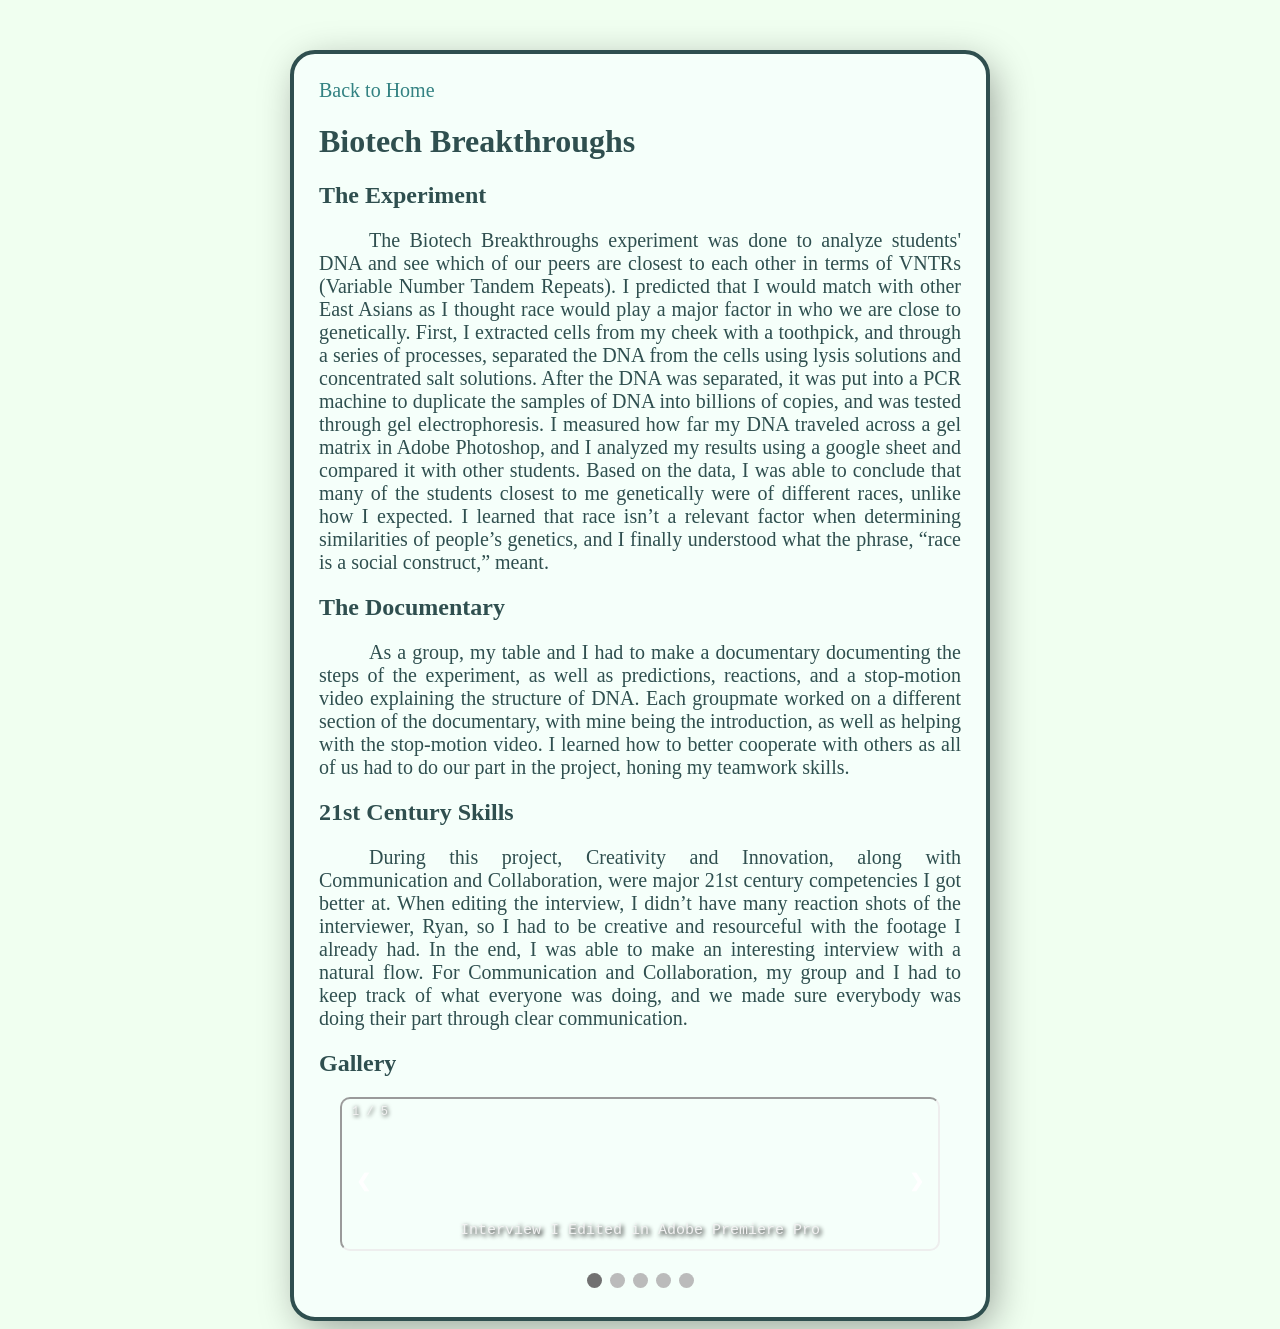
==== BiotechBreakthroughs.html @ 7274259b "Update BiotechBreakthroughs.html" ====
<!DOCTYPE html>
<!--
    Anything you put in between the double-dash arrow symbols shown around
    this block of text is designated a 'comment' intended for human coders
    and ignored by the computer. The top "<!DOCTYPE html>" line of code 
    declares that this text file is to be interpreted as HTML code.
-->

<html lang=en>
<!--
    This opening tag marks the start of the html code.  Everything below
    until the </html> closing tag is part of this element. "lang" is an
    attribute defining the language of the website. The value "en" 
    indicates this site is written in English. We indent the content
    inside an element to make it easier for people to read and understand.
-->

    <head>
    <!--Code *about* the website, NOT displayed in the browser window.-->

        <meta charset="UTF-8"> <!--Sets site to use standard characters.-->

        <meta name="viewport" content="width=device-width, initial-scale=1.0">
        <!-- Sizes your site to the visitor's screen size -->

        <meta name="author" content="Kenneth Saito">
        <!--
            Some tags like "meta" are self-closing. They have "attributes" 
            but no inner content and they don't need or use a closing tag.
        -->

        <title>Biotech Breakthroughs</title>
        <!--The 'title' is what's displayed in the browser tab.-->

        <link rel="stylesheet" href="/style.css">
        <!--
            HTML (HyperText Markup Language) code is for the website 
            content. CSS (Cascading Style Sheets) code is for the website 
            style. The line above tells the browser the file location and 
            file name to find this code that you'll write/edit there.
        -->

        <link rel="icon" type="image/png" href="/images/clarence.png">
        <!--
            If you made/found a favicon, export/name it exactly favicon.png
            and upload to the top level of your repo, then this line of
            code will use it as your site icon in the browser tab.
        -->

    </head>

    <body> <!--Everything to be displayed in the browser window.-->
          <div class="frame">       <!--example headings, paragraphs, lists-->
            <a class="bart" href="/">Back to Home</a>
            <h1>Biotech Breakthroughs</h1>
            <h2>The Experiment</h2>
            <p class="paragraphs">The Biotech Breakthroughs experiment was done to analyze students' DNA and see which of our peers are closest to each other in terms of VNTRs (Variable Number Tandem Repeats). I predicted that I would match with other East Asians as I thought race would play a major factor in who we are close to genetically. First, I extracted cells from my cheek with a toothpick, and through a series of processes, separated the DNA from the cells using lysis solutions and concentrated salt solutions. After the DNA was separated, it was put into a PCR machine to duplicate the samples of DNA into billions of copies, and was tested through gel electrophoresis. I measured how far my DNA traveled across a gel matrix in Adobe Photoshop, and I analyzed my results using a google sheet and compared it with other students. Based on the data, I was able to conclude that many of the students closest to me genetically were of different races, unlike how I expected. I learned that race isn’t a relevant factor when determining similarities of people’s genetics, and I finally understood what the phrase, “race is a social construct,” meant.</p>
            <h2>The Documentary</h2>
            <p class="paragraphs">As a group, my table and I had to make a documentary documenting the steps of the experiment, as well as predictions, reactions, and a stop-motion video explaining the structure of DNA. Each groupmate worked on a different section of the documentary, with mine being the introduction, as well as helping with the stop-motion video. I learned how to better cooperate with others as all of us had to do our part in the project, honing my teamwork skills.</p>
            <h2>21st Century Skills</h2>
            <p class="paragraphs">During this project, Creativity and Innovation, along with Communication and Collaboration, were major 21st century competencies I got better at. When editing the interview, I didn’t have many reaction shots of the interviewer, Ryan, so I had to be creative and resourceful with the footage I already had. In the end, I was able to make an interesting interview with a natural flow. For Communication and Collaboration, my group and I had to keep track of what everyone was doing, and we made sure everybody was doing their part through clear communication.</p>
              
            <!--example video (or other content from another webpage)-->
              <h2>Gallery</h2>
              <div class="slideshow-container">

                <div class="mySlides fade">
                  <div class="numbertext">1 / 5</div>
                  <iframe src="https://drive.google.com/file/d/1oLkWVVY5AMENm8ufXgdxglnfMs-rhOXS/preview" style="width:100%" allowfullscreen></iframe>
                  <div class="text">Interview I Edited in Adobe Premiere Pro</div>
                </div>

                <div class="mySlides fade">
                  <div class="numbertext">2 / 5</div>
                  <iframe src="https://drive.google.com/file/d/1yt2F1rpWZUDbcYsVgUsIU25ahQHE9L32/preview" style="width:100%" allowfullscreen></iframe>
                  <div class="text">Putting Tip on Pipette</div>
                </div>
                
                <div class="mySlides fade">
                  <div class="numbertext">3 / 5</div>
                  <img src="images/pcr.webp" alt="PCR machine" style="width:100%">
                  <div class="text">PCR Machine</div>
                </div>
                
                <div class="mySlides fade">
                  <div class="numbertext">4 / 5</div>
                  <img src="images/gel.webp" alt="Gel Electrophoresis" style="width:100%">
                  <div class="text">Results of Gel Electrophoresis</div>
                </div>

                <div class="mySlides fade">
                  <div class="numbertext">5 / 5</div>
                  <img src="images/sheet.webp" alt="Google Sheet with data of results" style="width:100%">
                  <div class="text">Google Sheet with My Data of Results</div>
                </div>
                
                <a class="prev" onclick="plusSlides(-1)">❮</a>
                <a class="next" onclick="plusSlides(1)">❯</a>
                
                </div>
                <br>
                
                <div style="text-align:center">
                  <span class="dot" onclick="currentSlide(1)"></span> 
                  <span class="dot" onclick="currentSlide(2)"></span> 
                  <span class="dot" onclick="currentSlide(3)"></span> 
                  <span class="dot" onclick="currentSlide(4)"></span> 
                  <span class="dot" onclick="currentSlide(5)"></span> 
                </div>
                
                <script>
                let slideIndex = 1;
                showSlides(slideIndex);
                
                function plusSlides(n) {
                  showSlides(slideIndex += n);
                }
                
                function currentSlide(n) {
                  showSlides(slideIndex = n);
                }
                
                function showSlides(n) {
                  let i;
                  let slides = document.getElementsByClassName("mySlides");
                  let dots = document.getElementsByClassName("dot");
                  if (n > slides.length) {slideIndex = 1}    
                  if (n < 1) {slideIndex = slides.length}
                  for (i = 0; i < slides.length; i++) {
                    slides[i].style.display = "none";  
                  }
                  for (i = 0; i < dots.length; i++) {
                    dots[i].className = dots[i].className.replace(" active", "");
                  }
                  slides[slideIndex-1].style.display = "block";  
                  dots[slideIndex-1].className += " active";
                }
                </script>
            <!-- replace FILE_ID in the example link above with
                 exact text from your actual video's share link -->

            <!--example links-->
            </div>   

    </body>
</html>
---- style.css ----
body {
  Color: #2F4F4F;
  background-color: HoneyDew; 
  font-family: "Georgia", Times, serif;
}

p.paragraphs {
  font-size: 20px;
  text-indent: 50px;
  text-align: justify;
}

a.bart {
  font-size: 20px;
  text-indent: 0px;
}

p.links {
  font-size: 21px;
  text-indent: 0px;
  display: inline;
  text-align: justify;
}

ul {
  font-size: 20px;
}

div.frame {
  background-color: MintCream;
  padding: 25px;
  max-width: 700px;
  margin-top: 50px;
  margin-left: auto;
  margin-right: auto;
  border-radius: 25px;
  border: 4px solid #2F4F4F;
  box-shadow: 6px 10px 40px -5px rgba(0, 0, 0, 0.4);
}

a:link {
  color: #338282;
  background-color: transparent;
  text-decoration: none;
}
a:visited {
  color: #338282;
  background-color: transparent;
  text-decoration: none;
}
a:hover {
  color: #2F4F4F;
  background-color: transparent;
  text-decoration: underline;
}
a:active {
  color: #8FBC8F;
  background-color: transparent;
  text-decoration: underline;
}

div.scroll-container {
  background-color: MintCream;
  overflow: auto;
  white-space: nowrap;
  border-radius: 10px;
}

img {
  border-radius: 10px;
}

iframe {
  border-radius: 10px;
}

/* the slide show */

* {box-sizing: border-box}
.mySlides {display: none}
img {vertical-align: middle;}

/* slideshow container */
.slideshow-container {
  max-width: 600px;
  position: relative;
  margin: auto;
}

/* buttons */
.prev, .next {
  cursor: pointer;
  position: absolute;
  top: 50%;
  width: auto;
  padding: 16px;
  margin-top: -22px;
  color: white;
  font-weight: bold;
  font-size: 18px;
  transition: 0.6s ease;
  border-radius: 0 15px 15px 0;
  user-select: none;
}

/* position */
.next {
  right: 0;
  border-radius: 7px 0 0 7px;
}

/* hover */
.prev:hover, .next:hover {
  background-color: rgba(0,0,0,0.3);
}

/* caption */
.text {
  color: #f2f2f2;
  font-size: 15px;
  padding: 8px 12px;
  position: absolute;
  bottom: 8px;
  width: 100%;
  text-align: center;
  font-family: "Lucida Console", "Courier New", monospace;
  text-shadow: 2px 2px 4px #000000;
}

/* number */
.numbertext {
  color: #f2f2f2;
  font-size: 12px;
  padding: 8px 12px;
  position: absolute;
  top: 0;
  font-family: "Lucida Console", "Courier New", monospace;
  text-shadow: 1px 1px 4px #000000;
}

/* dots */
.dot {
  cursor: pointer;
  height: 15px;
  width: 15px;
  margin: 0 2px;
  background-color: #bbb;
  border-radius: 50%;
  display: inline-block;
  transition: background-color 0.6s ease;
}

.active, .dot:hover {
  background-color: #717171;
}

/* transition */
.fade {
  animation-name: fade;
  animation-duration: 1.5s;
}

@keyframes fade {
  from {opacity: .4} 
  to {opacity: 1}
}

/* On smaller screens, decrease text size */
@media only screen and (max-width: 300px) {
  .prev, .next,.text {font-size: 11px}
}
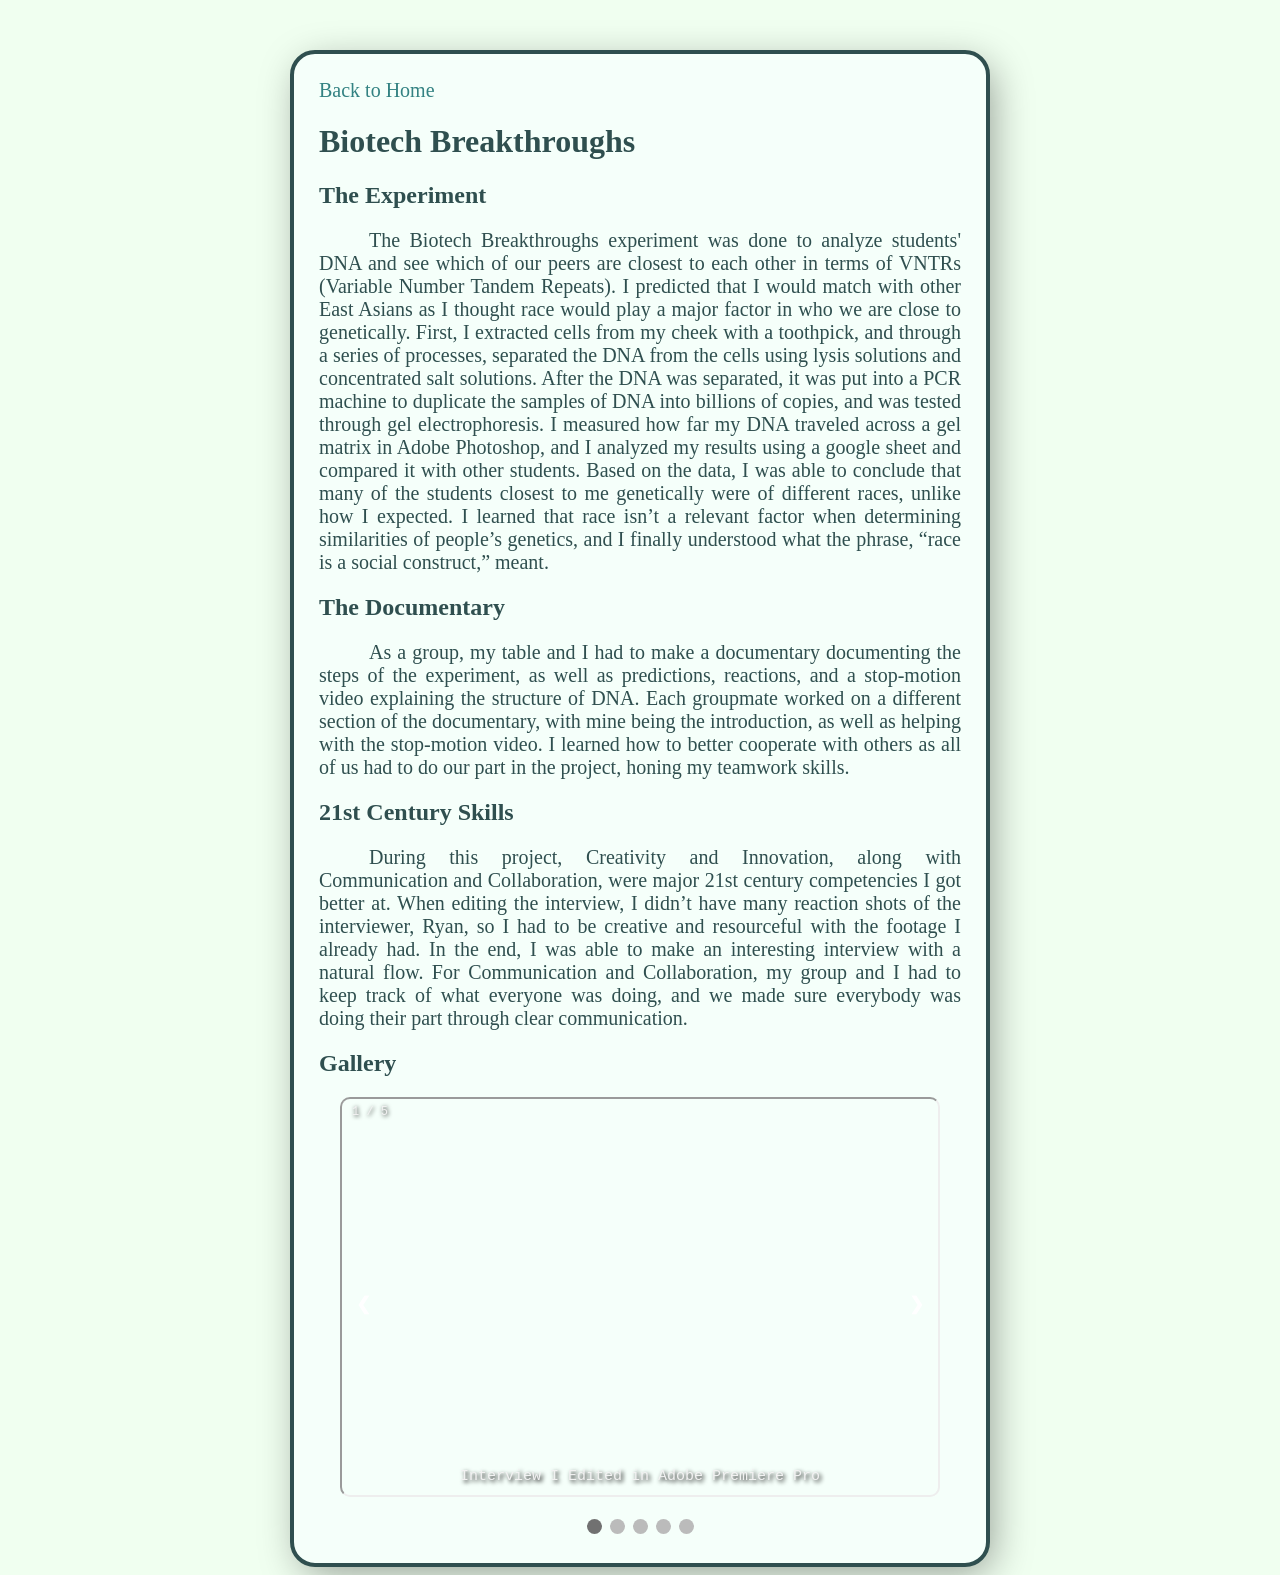
==== commit 447b2ffd: "Update BiotechBreakthroughs.html" ====
--- a/BiotechBreakthroughs.html
+++ b/BiotechBreakthroughs.html
@@ -66,31 +66,31 @@
 
                 <div class="mySlides fade">
                   <div class="numbertext">1 / 5</div>
-                  <iframe src="https://drive.google.com/file/d/1oLkWVVY5AMENm8ufXgdxglnfMs-rhOXS/preview" style="width:100%" allowfullscreen></iframe>
+                  <iframe src="https://drive.google.com/file/d/1oLkWVVY5AMENm8ufXgdxglnfMs-rhOXS/preview" style="width:100%" height=400px allowfullscreen></iframe>
                   <div class="text">Interview I Edited in Adobe Premiere Pro</div>
                 </div>
 
                 <div class="mySlides fade">
                   <div class="numbertext">2 / 5</div>
-                  <iframe src="https://drive.google.com/file/d/1yt2F1rpWZUDbcYsVgUsIU25ahQHE9L32/preview" style="width:100%" allowfullscreen></iframe>
+                  <iframe src="https://drive.google.com/file/d/1yt2F1rpWZUDbcYsVgUsIU25ahQHE9L32/preview" style="width:100%" height=400px allowfullscreen></iframe>
                   <div class="text">Putting Tip on Pipette</div>
                 </div>
                 
                 <div class="mySlides fade">
                   <div class="numbertext">3 / 5</div>
-                  <img src="images/pcr.webp" alt="PCR machine" style="width:100%">
+                  <img src="images/pcr.webp" alt="PCR machine" style="width:100%" height=400px>
                   <div class="text">PCR Machine</div>
                 </div>
                 
                 <div class="mySlides fade">
                   <div class="numbertext">4 / 5</div>
-                  <img src="images/gel.webp" alt="Gel Electrophoresis" style="width:100%">
+                  <img src="images/gel.webp" alt="Gel Electrophoresis" style="width:100%" height=400px>
                   <div class="text">Results of Gel Electrophoresis</div>
                 </div>
 
                 <div class="mySlides fade">
                   <div class="numbertext">5 / 5</div>
-                  <img src="images/sheet.webp" alt="Google Sheet with data of results" style="width:100%">
+                  <img src="images/sheet.webp" alt="Google Sheet with data of results" style="width:100%" height=400px>
                   <div class="text">Google Sheet with My Data of Results</div>
                 </div>
                 
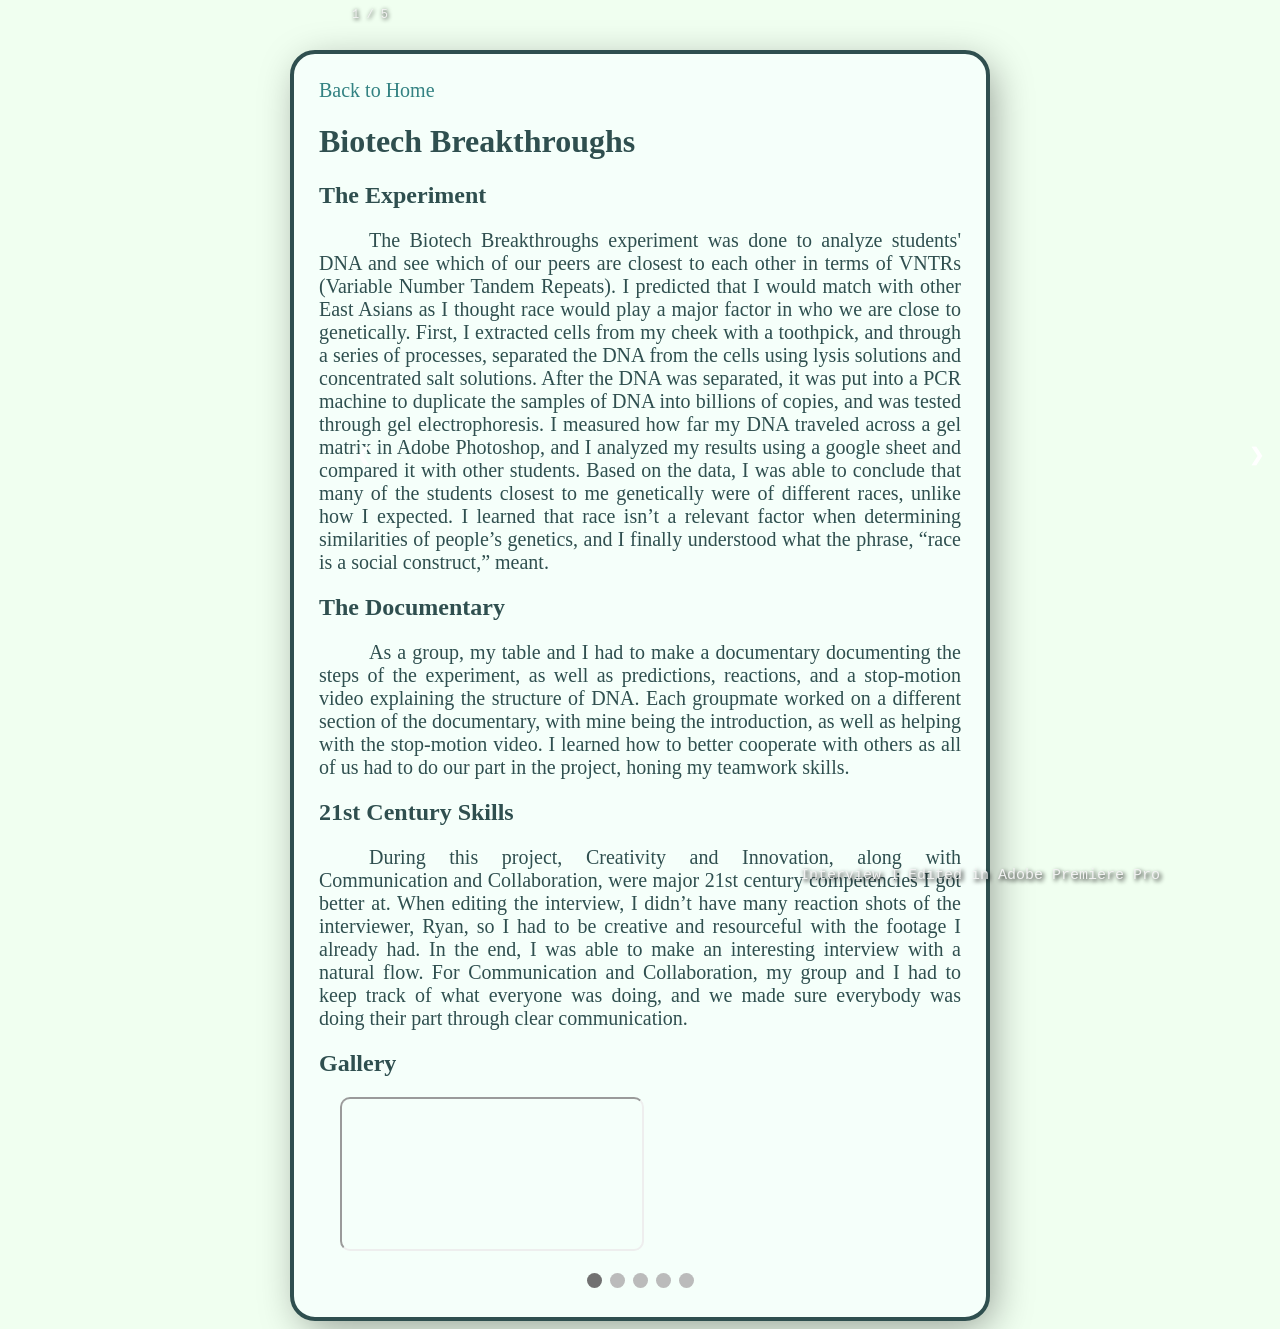
==== commit 17724709: "Update BiotechBreakthroughs.html" ====
--- a/BiotechBreakthroughs.html
+++ b/BiotechBreakthroughs.html
@@ -66,31 +66,31 @@
 
                 <div class="mySlides fade">
                   <div class="numbertext">1 / 5</div>
-                  <iframe src="https://drive.google.com/file/d/1oLkWVVY5AMENm8ufXgdxglnfMs-rhOXS/preview" style="width:100%" height=400px allowfullscreen></iframe>
+                  <iframe src="https://drive.google.com/file/d/1oLkWVVY5AMENm8ufXgdxglnfMs-rhOXS/preview" style="width:100% height:100%" allowfullscreen></iframe>
                   <div class="text">Interview I Edited in Adobe Premiere Pro</div>
                 </div>
 
                 <div class="mySlides fade">
                   <div class="numbertext">2 / 5</div>
-                  <iframe src="https://drive.google.com/file/d/1yt2F1rpWZUDbcYsVgUsIU25ahQHE9L32/preview" style="width:100%" height=400px allowfullscreen></iframe>
+                  <iframe src="https://drive.google.com/file/d/1yt2F1rpWZUDbcYsVgUsIU25ahQHE9L32/preview" style="width:100%" height=20px allowfullscreen></iframe>
                   <div class="text">Putting Tip on Pipette</div>
                 </div>
                 
                 <div class="mySlides fade">
                   <div class="numbertext">3 / 5</div>
-                  <img src="images/pcr.webp" alt="PCR machine" style="width:100%" height=400px>
+                  <img src="images/pcr.webp" alt="PCR machine" style="width:100% height:100%">
                   <div class="text">PCR Machine</div>
                 </div>
                 
                 <div class="mySlides fade">
                   <div class="numbertext">4 / 5</div>
-                  <img src="images/gel.webp" alt="Gel Electrophoresis" style="width:100%" height=400px>
+                  <img src="images/gel.webp" alt="Gel Electrophoresis" style="width:100% height:100%">
                   <div class="text">Results of Gel Electrophoresis</div>
                 </div>
 
                 <div class="mySlides fade">
                   <div class="numbertext">5 / 5</div>
-                  <img src="images/sheet.webp" alt="Google Sheet with data of results" style="width:100%" height=400px>
+                  <img src="images/sheet.webp" alt="Google Sheet with data of results" style="width:100% height:100%">
                   <div class="text">Google Sheet with My Data of Results</div>
                 </div>
                 
--- a/style.css
+++ b/style.css
@@ -83,6 +83,7 @@
 /* slideshow container */
 .slideshow-container {
   max-width: 600px;
+  max-height: 400px
   position: relative;
   margin: auto;
 }
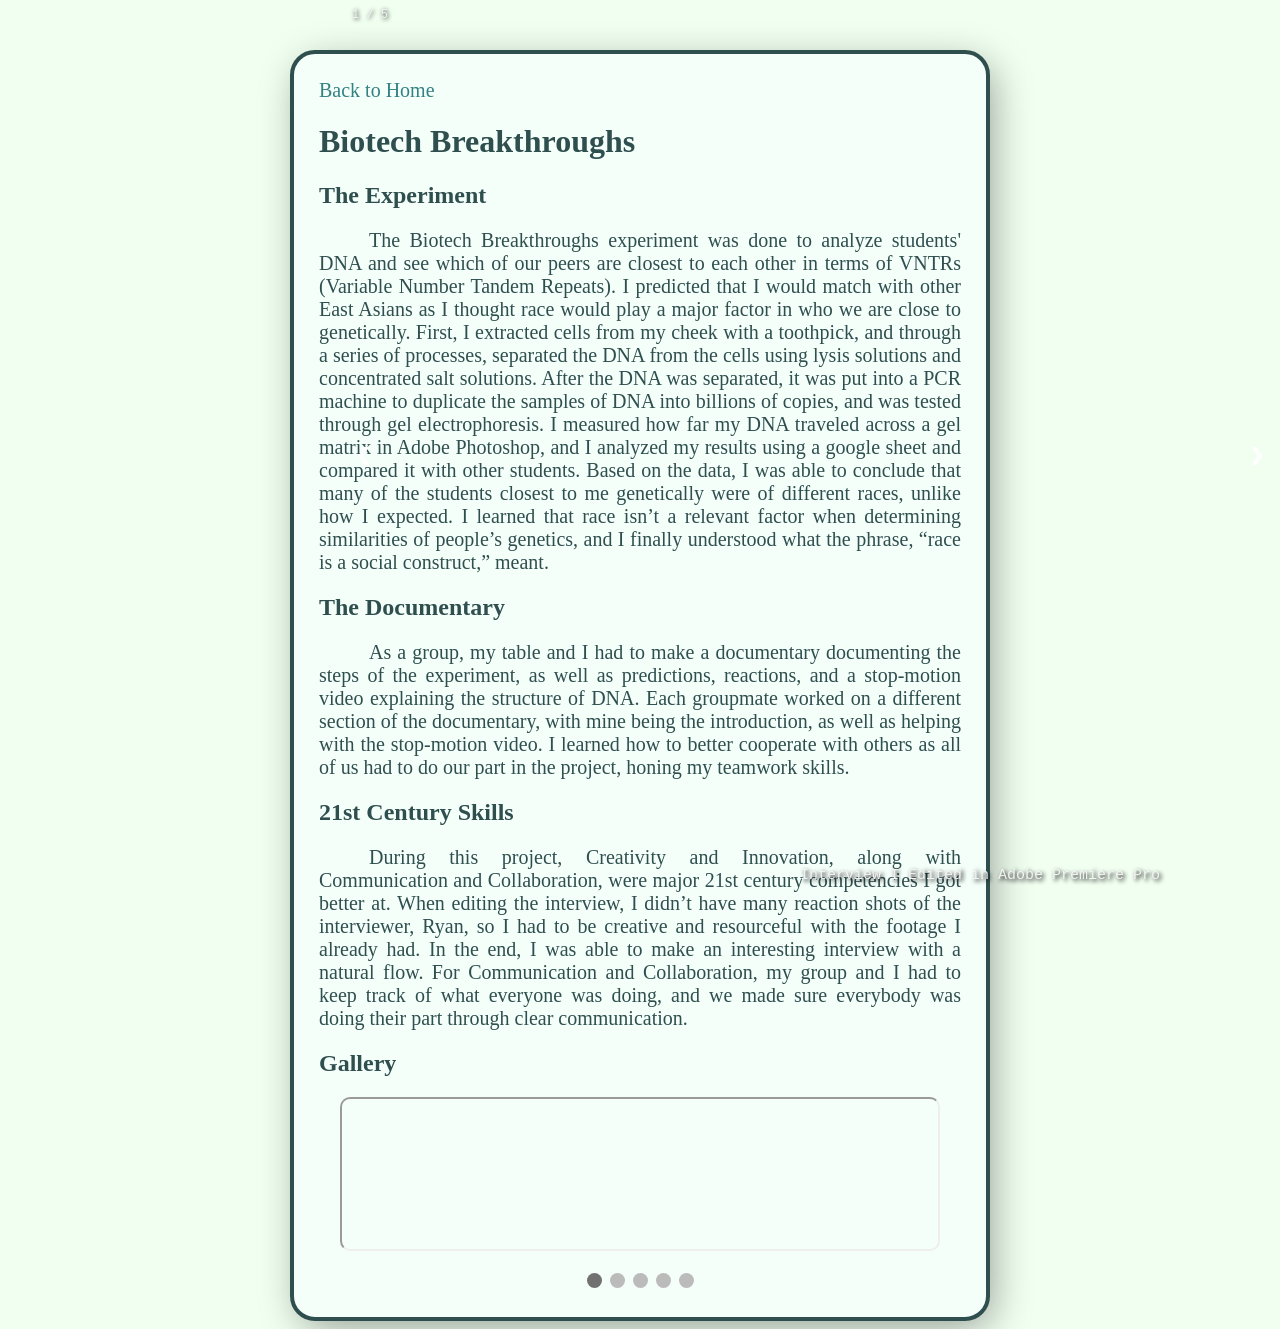
==== commit 2e1c35ec: "Update BiotechBreakthroughs.html" ====
--- a/BiotechBreakthroughs.html
+++ b/BiotechBreakthroughs.html
@@ -66,31 +66,31 @@
 
                 <div class="mySlides fade">
                   <div class="numbertext">1 / 5</div>
-                  <iframe src="https://drive.google.com/file/d/1oLkWVVY5AMENm8ufXgdxglnfMs-rhOXS/preview" style="width:100% height:100%" allowfullscreen></iframe>
+                  <iframe src="https://drive.google.com/file/d/1oLkWVVY5AMENm8ufXgdxglnfMs-rhOXS/preview" style="width:100%" style="height:100%" allowfullscreen></iframe>
                   <div class="text">Interview I Edited in Adobe Premiere Pro</div>
                 </div>
 
                 <div class="mySlides fade">
                   <div class="numbertext">2 / 5</div>
-                  <iframe src="https://drive.google.com/file/d/1yt2F1rpWZUDbcYsVgUsIU25ahQHE9L32/preview" style="width:100%" height=20px allowfullscreen></iframe>
+                  <iframe src="https://drive.google.com/file/d/1yt2F1rpWZUDbcYsVgUsIU25ahQHE9L32/preview" style="width:100%" style="height:100%" allowfullscreen></iframe>
                   <div class="text">Putting Tip on Pipette</div>
                 </div>
                 
                 <div class="mySlides fade">
                   <div class="numbertext">3 / 5</div>
-                  <img src="images/pcr.webp" alt="PCR machine" style="width:100% height:100%">
+                  <img src="images/pcr.webp" alt="PCR machine" style="width:100%" style="height:100%">
                   <div class="text">PCR Machine</div>
                 </div>
                 
                 <div class="mySlides fade">
                   <div class="numbertext">4 / 5</div>
-                  <img src="images/gel.webp" alt="Gel Electrophoresis" style="width:100% height:100%">
+                  <img src="images/gel.webp" alt="Gel Electrophoresis" style="width:100%" style="height:100%">
                   <div class="text">Results of Gel Electrophoresis</div>
                 </div>
 
                 <div class="mySlides fade">
                   <div class="numbertext">5 / 5</div>
-                  <img src="images/sheet.webp" alt="Google Sheet with data of results" style="width:100% height:100%">
+                  <img src="images/sheet.webp" alt="Google Sheet with data of results" style="width:100%" style="height:100%">
                   <div class="text">Google Sheet with My Data of Results</div>
                 </div>
                 
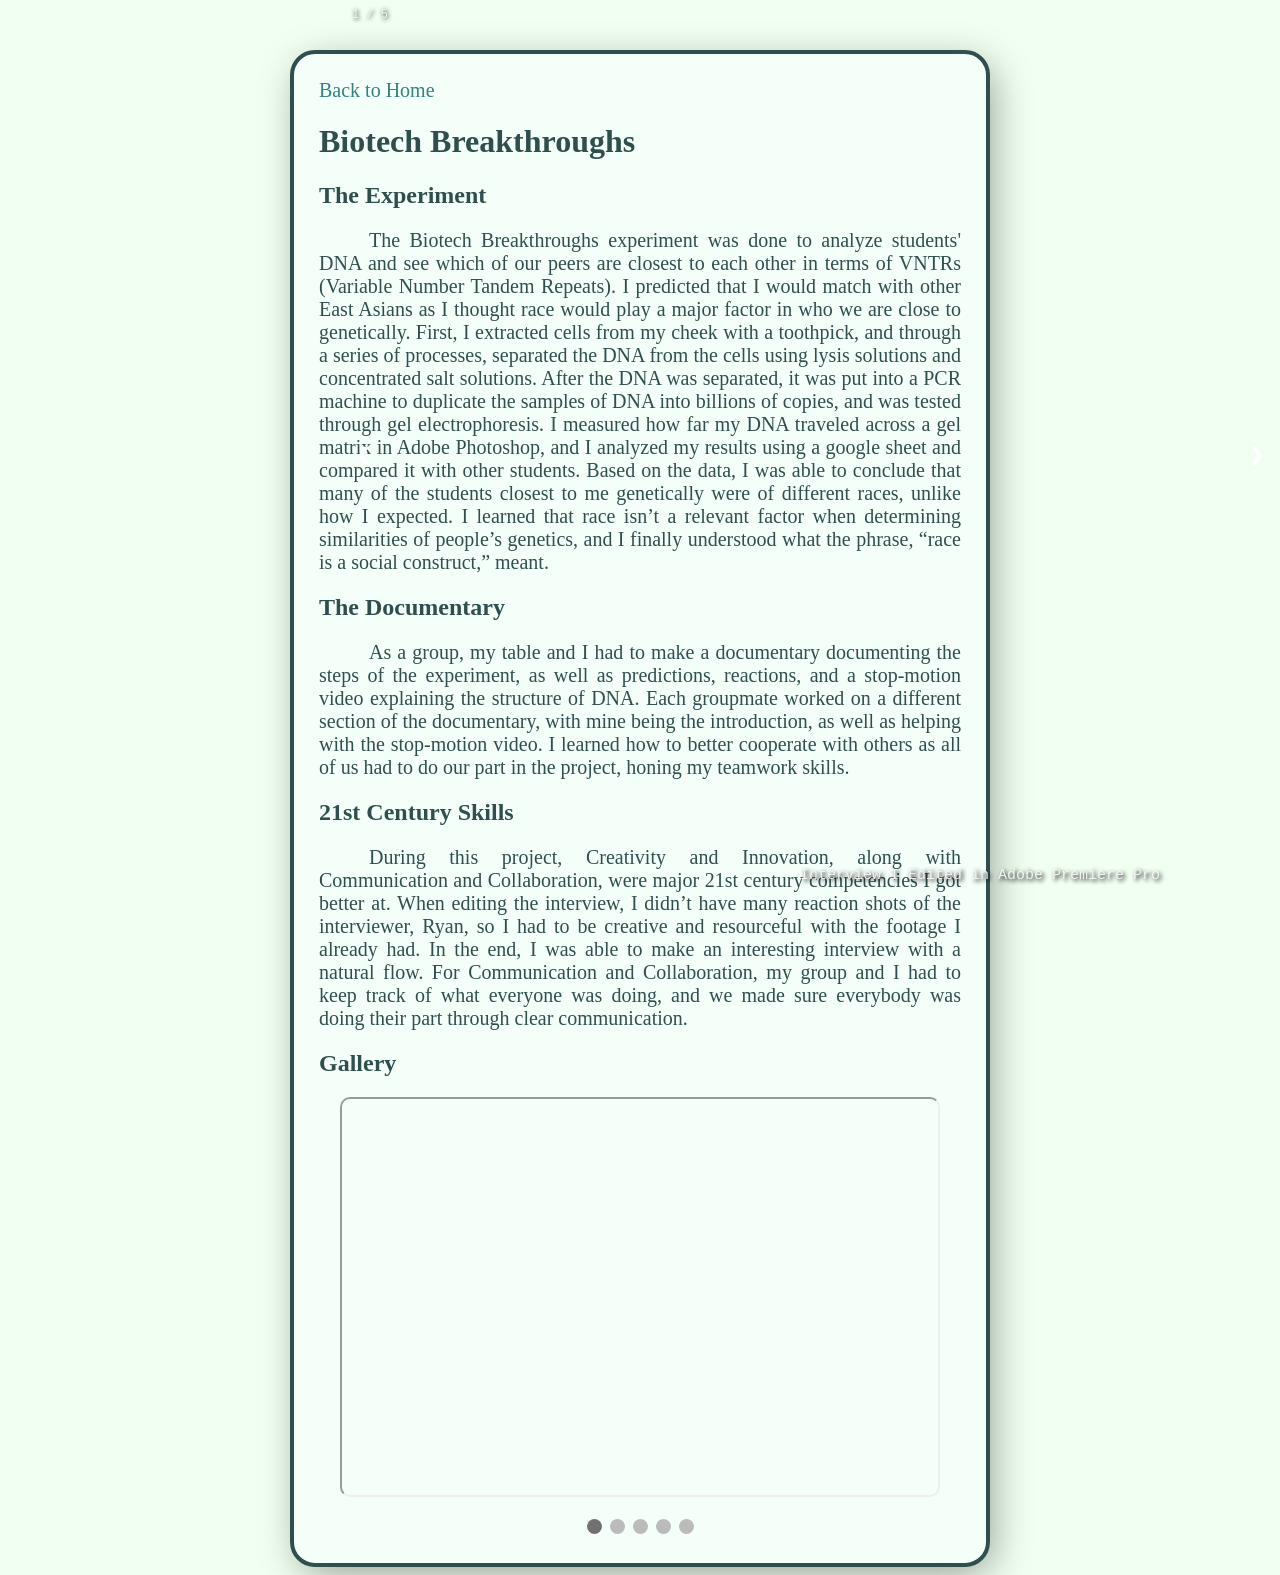
==== commit fd626022: "Update BiotechBreakthroughs.html" ====
--- a/BiotechBreakthroughs.html
+++ b/BiotechBreakthroughs.html
@@ -66,31 +66,31 @@
 
                 <div class="mySlides fade">
                   <div class="numbertext">1 / 5</div>
-                  <iframe src="https://drive.google.com/file/d/1oLkWVVY5AMENm8ufXgdxglnfMs-rhOXS/preview" style="width:100%" style="height:100%" allowfullscreen></iframe>
+                  <iframe src="https://drive.google.com/file/d/1oLkWVVY5AMENm8ufXgdxglnfMs-rhOXS/preview" style="width:100%" height=400px allowfullscreen></iframe>
                   <div class="text">Interview I Edited in Adobe Premiere Pro</div>
                 </div>
 
                 <div class="mySlides fade">
                   <div class="numbertext">2 / 5</div>
-                  <iframe src="https://drive.google.com/file/d/1yt2F1rpWZUDbcYsVgUsIU25ahQHE9L32/preview" style="width:100%" style="height:100%" allowfullscreen></iframe>
+                  <iframe src="https://drive.google.com/file/d/1yt2F1rpWZUDbcYsVgUsIU25ahQHE9L32/preview" style="width:100%" height=400px allowfullscreen></iframe>
                   <div class="text">Putting Tip on Pipette</div>
                 </div>
                 
                 <div class="mySlides fade">
                   <div class="numbertext">3 / 5</div>
-                  <img src="images/pcr.webp" alt="PCR machine" style="width:100%" style="height:100%">
+                  <img src="images/pcr.webp" alt="PCR machine" style="width:100%" height=400px>
                   <div class="text">PCR Machine</div>
                 </div>
                 
                 <div class="mySlides fade">
                   <div class="numbertext">4 / 5</div>
-                  <img src="images/gel.webp" alt="Gel Electrophoresis" style="width:100%" style="height:100%">
+                  <img src="images/gel.webp" alt="Gel Electrophoresis" style="width:100%" height=400px>
                   <div class="text">Results of Gel Electrophoresis</div>
                 </div>
 
                 <div class="mySlides fade">
                   <div class="numbertext">5 / 5</div>
-                  <img src="images/sheet.webp" alt="Google Sheet with data of results" style="width:100%" style="height:100%">
+                  <img src="images/sheet.webp" alt="Google Sheet with data of results" style="width:100%" height=400px>
                   <div class="text">Google Sheet with My Data of Results</div>
                 </div>
                 
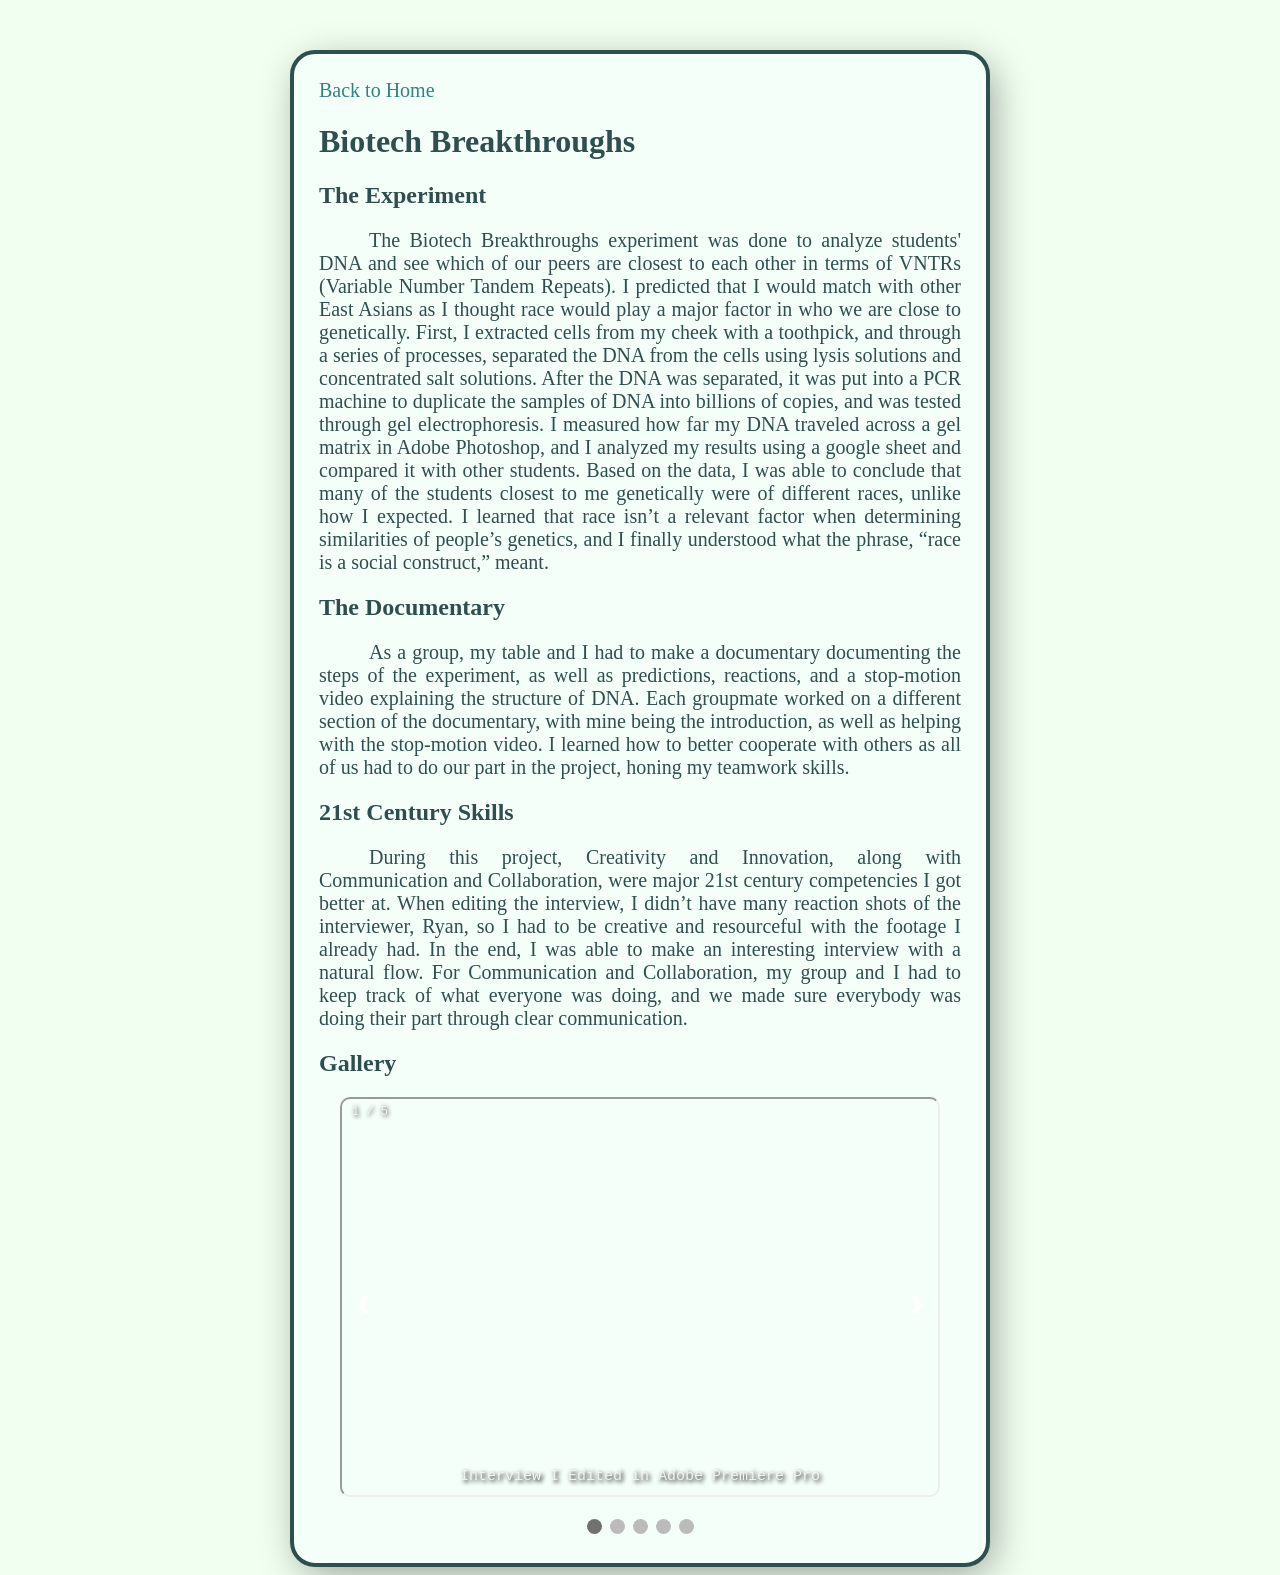
==== commit b9137ded: "Update BiotechBreakthroughs.html" ====
--- a/BiotechBreakthroughs.html
+++ b/BiotechBreakthroughs.html
@@ -66,31 +66,31 @@
 
                 <div class="mySlides fade">
                   <div class="numbertext">1 / 5</div>
-                  <iframe src="https://drive.google.com/file/d/1oLkWVVY5AMENm8ufXgdxglnfMs-rhOXS/preview" style="width:100%" height=400px allowfullscreen></iframe>
+                  <iframe class="galleryimgs" src="https://drive.google.com/file/d/1oLkWVVY5AMENm8ufXgdxglnfMs-rhOXS/preview" width=600px height=400px allowfullscreen></iframe>
                   <div class="text">Interview I Edited in Adobe Premiere Pro</div>
                 </div>
 
                 <div class="mySlides fade">
                   <div class="numbertext">2 / 5</div>
-                  <iframe src="https://drive.google.com/file/d/1yt2F1rpWZUDbcYsVgUsIU25ahQHE9L32/preview" style="width:100%" height=400px allowfullscreen></iframe>
+                  <iframe class="galleryimgs" src="https://drive.google.com/file/d/1yt2F1rpWZUDbcYsVgUsIU25ahQHE9L32/preview" width=600px height=400px allowfullscreen></iframe>
                   <div class="text">Putting Tip on Pipette</div>
                 </div>
                 
                 <div class="mySlides fade">
                   <div class="numbertext">3 / 5</div>
-                  <img src="images/pcr.webp" alt="PCR machine" style="width:100%" height=400px>
+                  <img class="galleryimgs" src="images/pcr.webp" alt="PCR machine" width=600px height=400px>
                   <div class="text">PCR Machine</div>
                 </div>
                 
                 <div class="mySlides fade">
                   <div class="numbertext">4 / 5</div>
-                  <img src="images/gel.webp" alt="Gel Electrophoresis" style="width:100%" height=400px>
+                  <img class="galleryimgs" src="images/gel.webp" alt="Gel Electrophoresis" width=600px height=400px>
                   <div class="text">Results of Gel Electrophoresis</div>
                 </div>
 
                 <div class="mySlides fade">
                   <div class="numbertext">5 / 5</div>
-                  <img src="images/sheet.webp" alt="Google Sheet with data of results" style="width:100%" height=400px>
+                  <img class="galleryimgs" src="images/sheet.webp" alt="Google Sheet with data of results" width=600px height=400px>
                   <div class="text">Google Sheet with My Data of Results</div>
                 </div>
                 
--- a/style.css
+++ b/style.css
@@ -83,11 +83,9 @@
 /* slideshow container */
 .slideshow-container {
   max-width: 600px;
-  max-height: 400px
   position: relative;
   margin: auto;
 }
-
 /* buttons */
 .prev, .next {
   cursor: pointer;
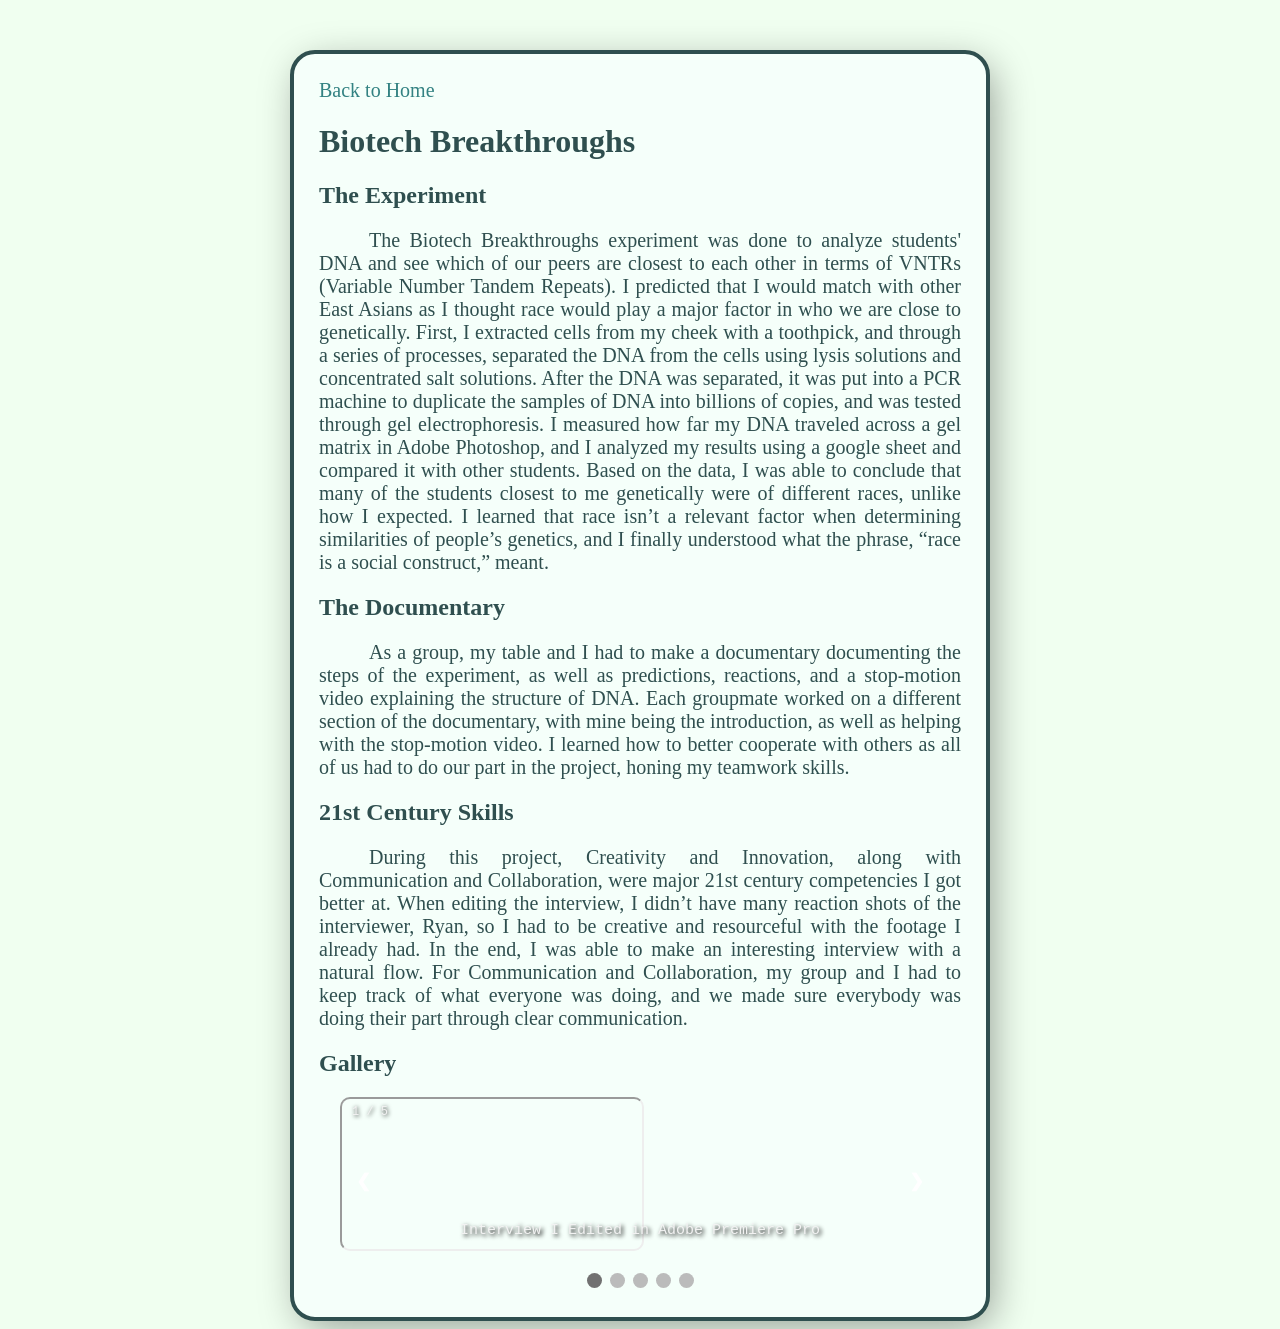
==== commit d25fedc8: "Update BiotechBreakthroughs.html" ====
--- a/BiotechBreakthroughs.html
+++ b/BiotechBreakthroughs.html
@@ -66,31 +66,31 @@
 
                 <div class="mySlides fade">
                   <div class="numbertext">1 / 5</div>
-                  <iframe class="galleryimgs" src="https://drive.google.com/file/d/1oLkWVVY5AMENm8ufXgdxglnfMs-rhOXS/preview" width=600px height=400px allowfullscreen></iframe>
+                  <iframe class="galleryimgs" src="https://drive.google.com/file/d/1oLkWVVY5AMENm8ufXgdxglnfMs-rhOXS/preview" allowfullscreen></iframe>
                   <div class="text">Interview I Edited in Adobe Premiere Pro</div>
                 </div>
 
                 <div class="mySlides fade">
                   <div class="numbertext">2 / 5</div>
-                  <iframe class="galleryimgs" src="https://drive.google.com/file/d/1yt2F1rpWZUDbcYsVgUsIU25ahQHE9L32/preview" width=600px height=400px allowfullscreen></iframe>
+                  <iframe class="galleryimgs" src="https://drive.google.com/file/d/1yt2F1rpWZUDbcYsVgUsIU25ahQHE9L32/preview" allowfullscreen></iframe>
                   <div class="text">Putting Tip on Pipette</div>
                 </div>
                 
                 <div class="mySlides fade">
                   <div class="numbertext">3 / 5</div>
-                  <img class="galleryimgs" src="images/pcr.webp" alt="PCR machine" width=600px height=400px>
+                  <img class="galleryimgs" src="images/pcr.webp" alt="PCR machine">
                   <div class="text">PCR Machine</div>
                 </div>
                 
                 <div class="mySlides fade">
                   <div class="numbertext">4 / 5</div>
-                  <img class="galleryimgs" src="images/gel.webp" alt="Gel Electrophoresis" width=600px height=400px>
+                  <img class="galleryimgs" src="images/gel.webp" alt="Gel Electrophoresis">
                   <div class="text">Results of Gel Electrophoresis</div>
                 </div>
 
                 <div class="mySlides fade">
                   <div class="numbertext">5 / 5</div>
-                  <img class="galleryimgs" src="images/sheet.webp" alt="Google Sheet with data of results" width=600px height=400px>
+                  <img class="galleryimgs" src="images/sheet.webp" alt="Google Sheet with data of results">
                   <div class="text">Google Sheet with My Data of Results</div>
                 </div>
                 
--- a/style.css
+++ b/style.css
@@ -86,6 +86,12 @@
   position: relative;
   margin: auto;
 }
+
+.galleryimgs {
+  width:100%
+  height: 66.67%
+}
+
 /* buttons */
 .prev, .next {
   cursor: pointer;
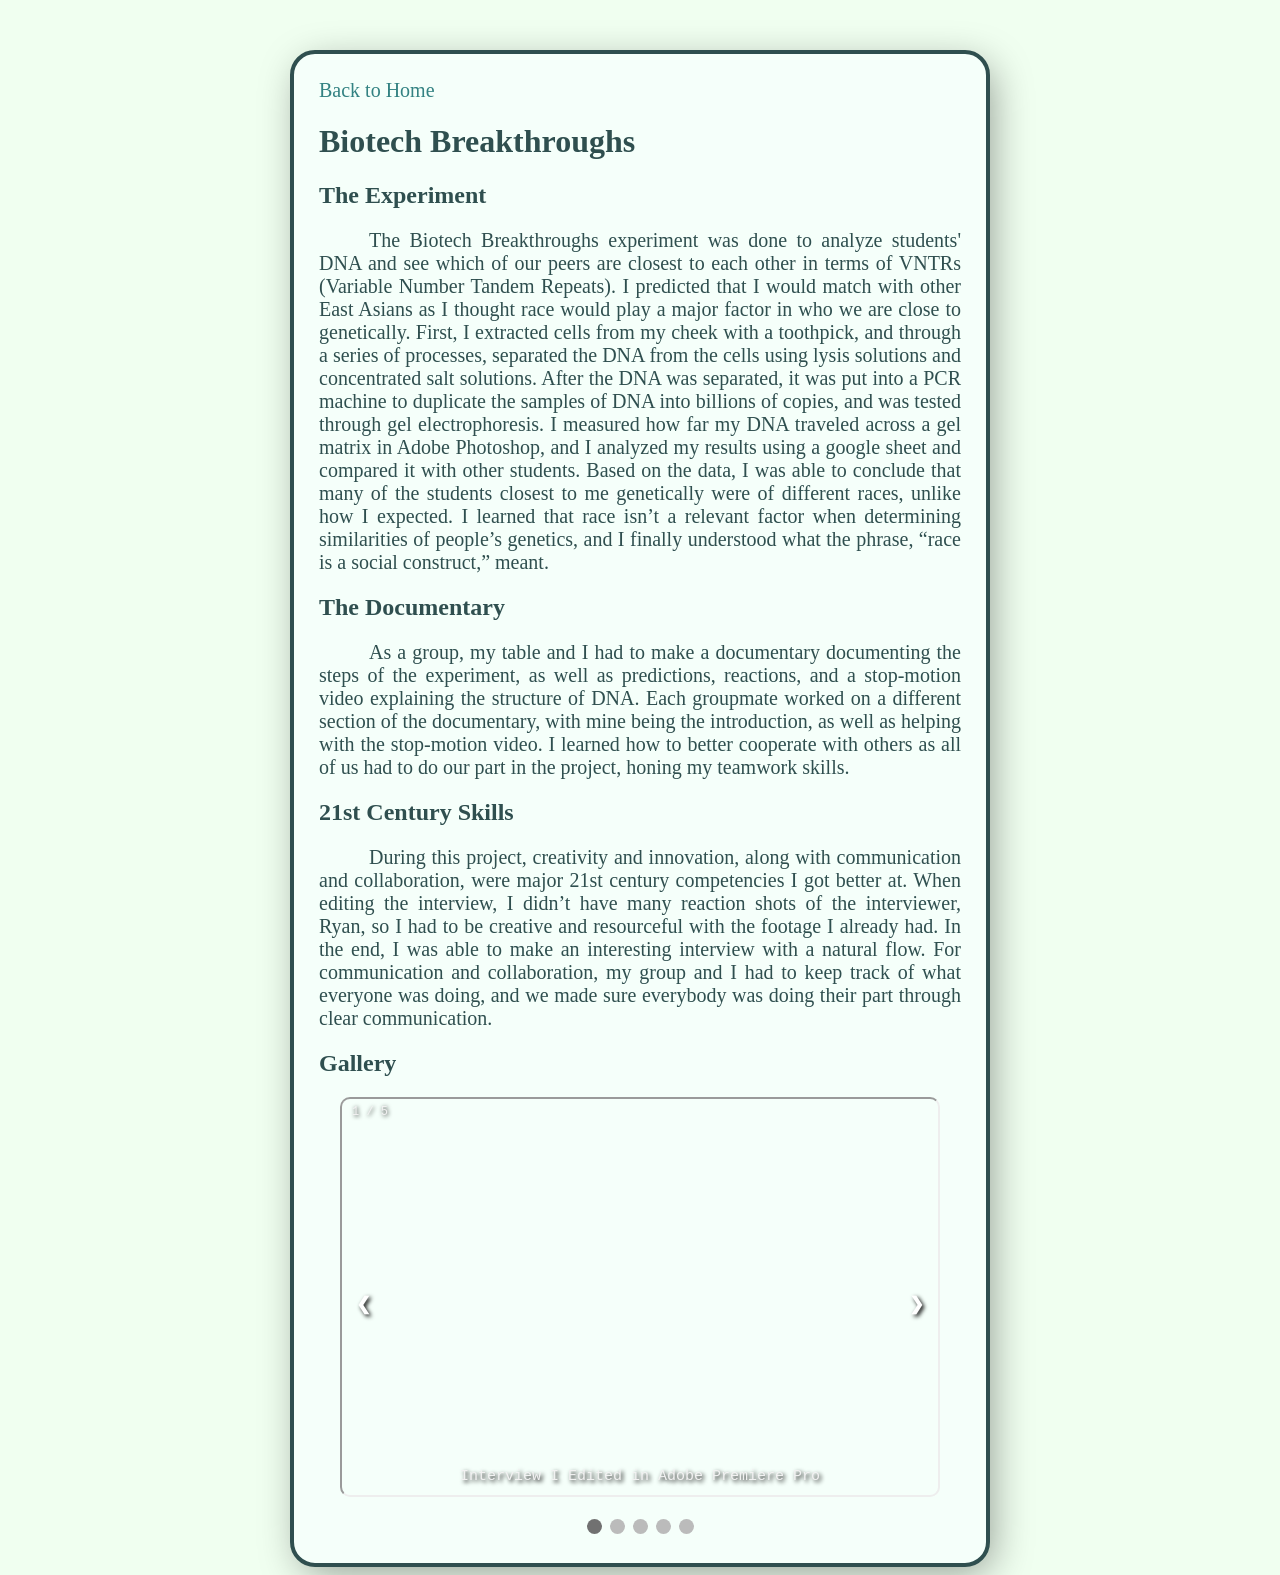
==== commit 4a90e7d4: "Update BiotechBreakthroughs.html" ====
--- a/BiotechBreakthroughs.html
+++ b/BiotechBreakthroughs.html
@@ -58,7 +58,7 @@
             <h2>The Documentary</h2>
             <p class="paragraphs">As a group, my table and I had to make a documentary documenting the steps of the experiment, as well as predictions, reactions, and a stop-motion video explaining the structure of DNA. Each groupmate worked on a different section of the documentary, with mine being the introduction, as well as helping with the stop-motion video. I learned how to better cooperate with others as all of us had to do our part in the project, honing my teamwork skills.</p>
             <h2>21st Century Skills</h2>
-            <p class="paragraphs">During this project, Creativity and Innovation, along with Communication and Collaboration, were major 21st century competencies I got better at. When editing the interview, I didn’t have many reaction shots of the interviewer, Ryan, so I had to be creative and resourceful with the footage I already had. In the end, I was able to make an interesting interview with a natural flow. For Communication and Collaboration, my group and I had to keep track of what everyone was doing, and we made sure everybody was doing their part through clear communication.</p>
+            <p class="paragraphs">During this project, creativity and innovation, along with communication and collaboration, were major 21st century competencies I got better at. When editing the interview, I didn’t have many reaction shots of the interviewer, Ryan, so I had to be creative and resourceful with the footage I already had. In the end, I was able to make an interesting interview with a natural flow. For communication and collaboration, my group and I had to keep track of what everyone was doing, and we made sure everybody was doing their part through clear communication.</p>
               
             <!--example video (or other content from another webpage)-->
               <h2>Gallery</h2>
--- a/style.css
+++ b/style.css
@@ -59,13 +59,6 @@
   text-decoration: underline;
 }
 
-div.scroll-container {
-  background-color: MintCream;
-  overflow: auto;
-  white-space: nowrap;
-  border-radius: 10px;
-}
-
 img {
   border-radius: 10px;
 }
@@ -88,8 +81,8 @@
 }
 
 .galleryimgs {
-  width:100%
-  height: 66.67%
+  width: 100%;
+  height: 400px;
 }
 
 /* buttons */
@@ -106,6 +99,7 @@
   transition: 0.6s ease;
   border-radius: 0 15px 15px 0;
   user-select: none;
+  text-shadow: 2px 2px 4px #000000;
 }
 
 /* position */
